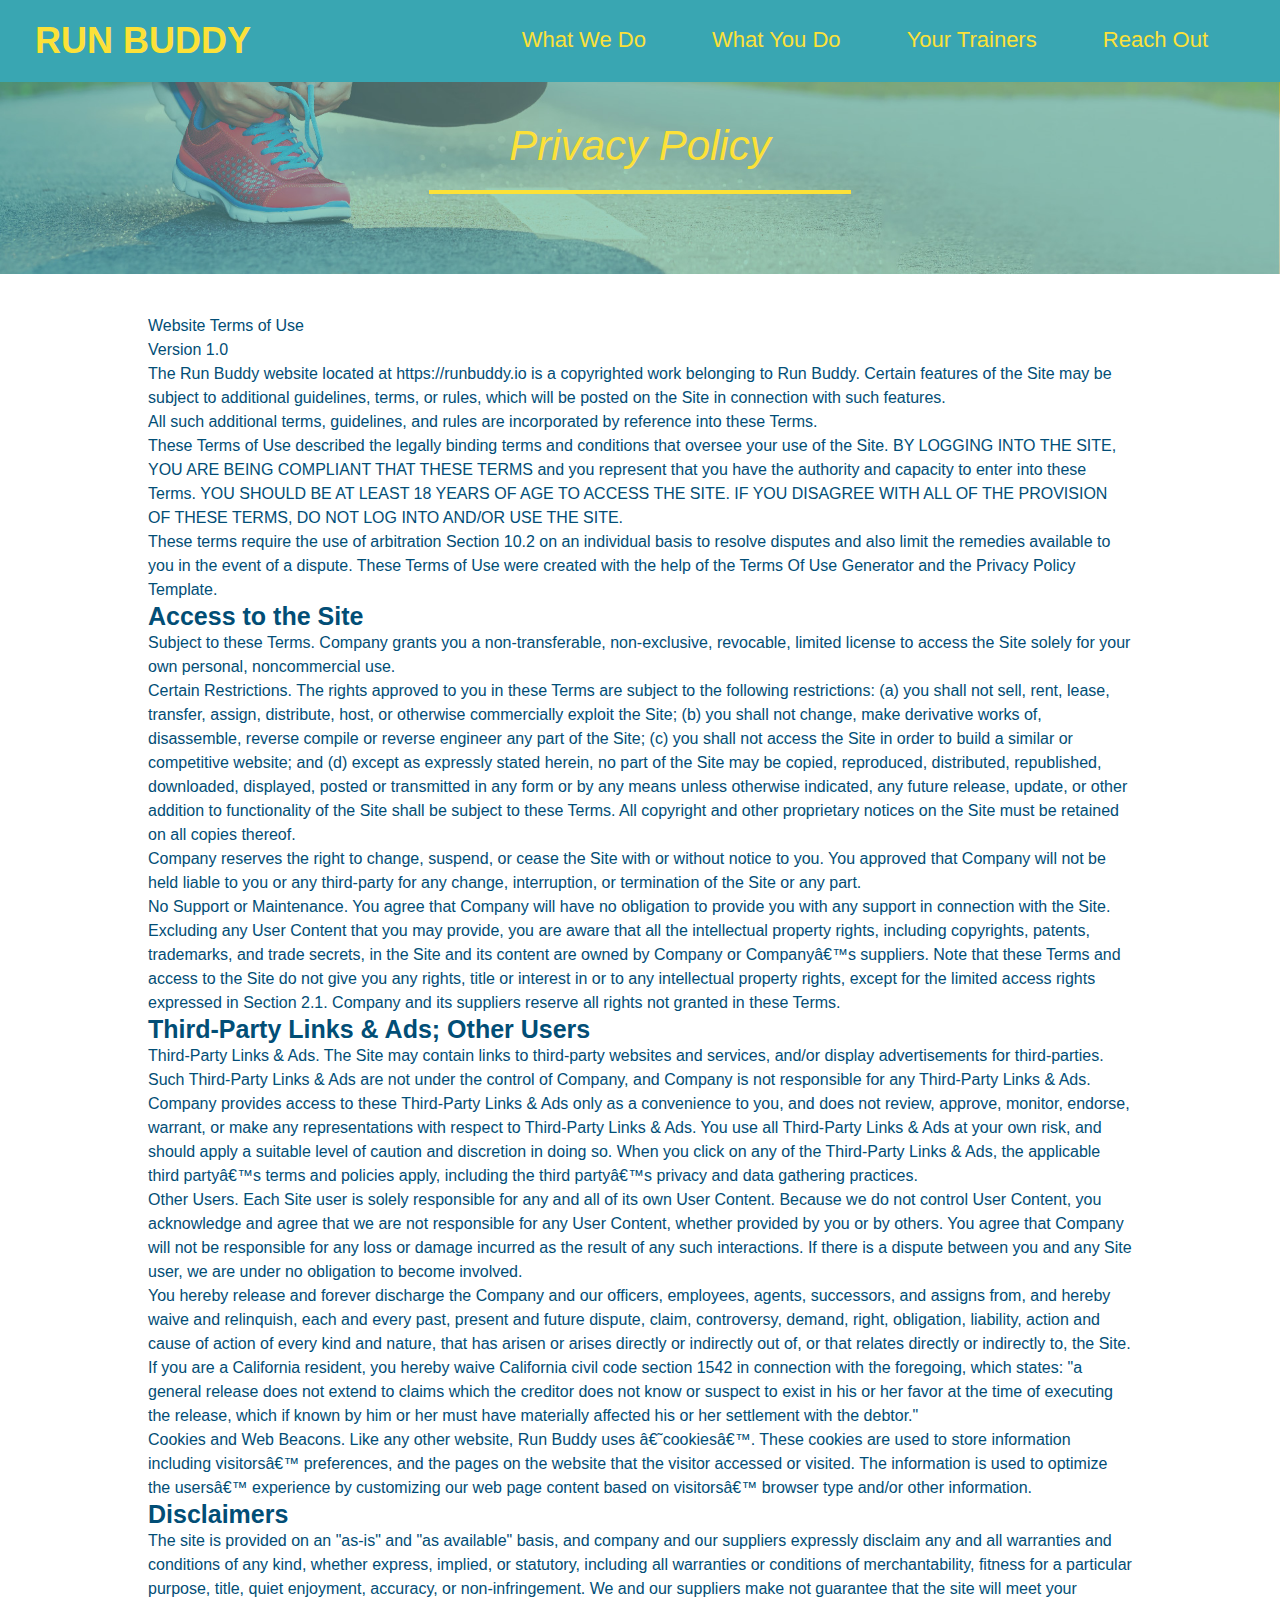
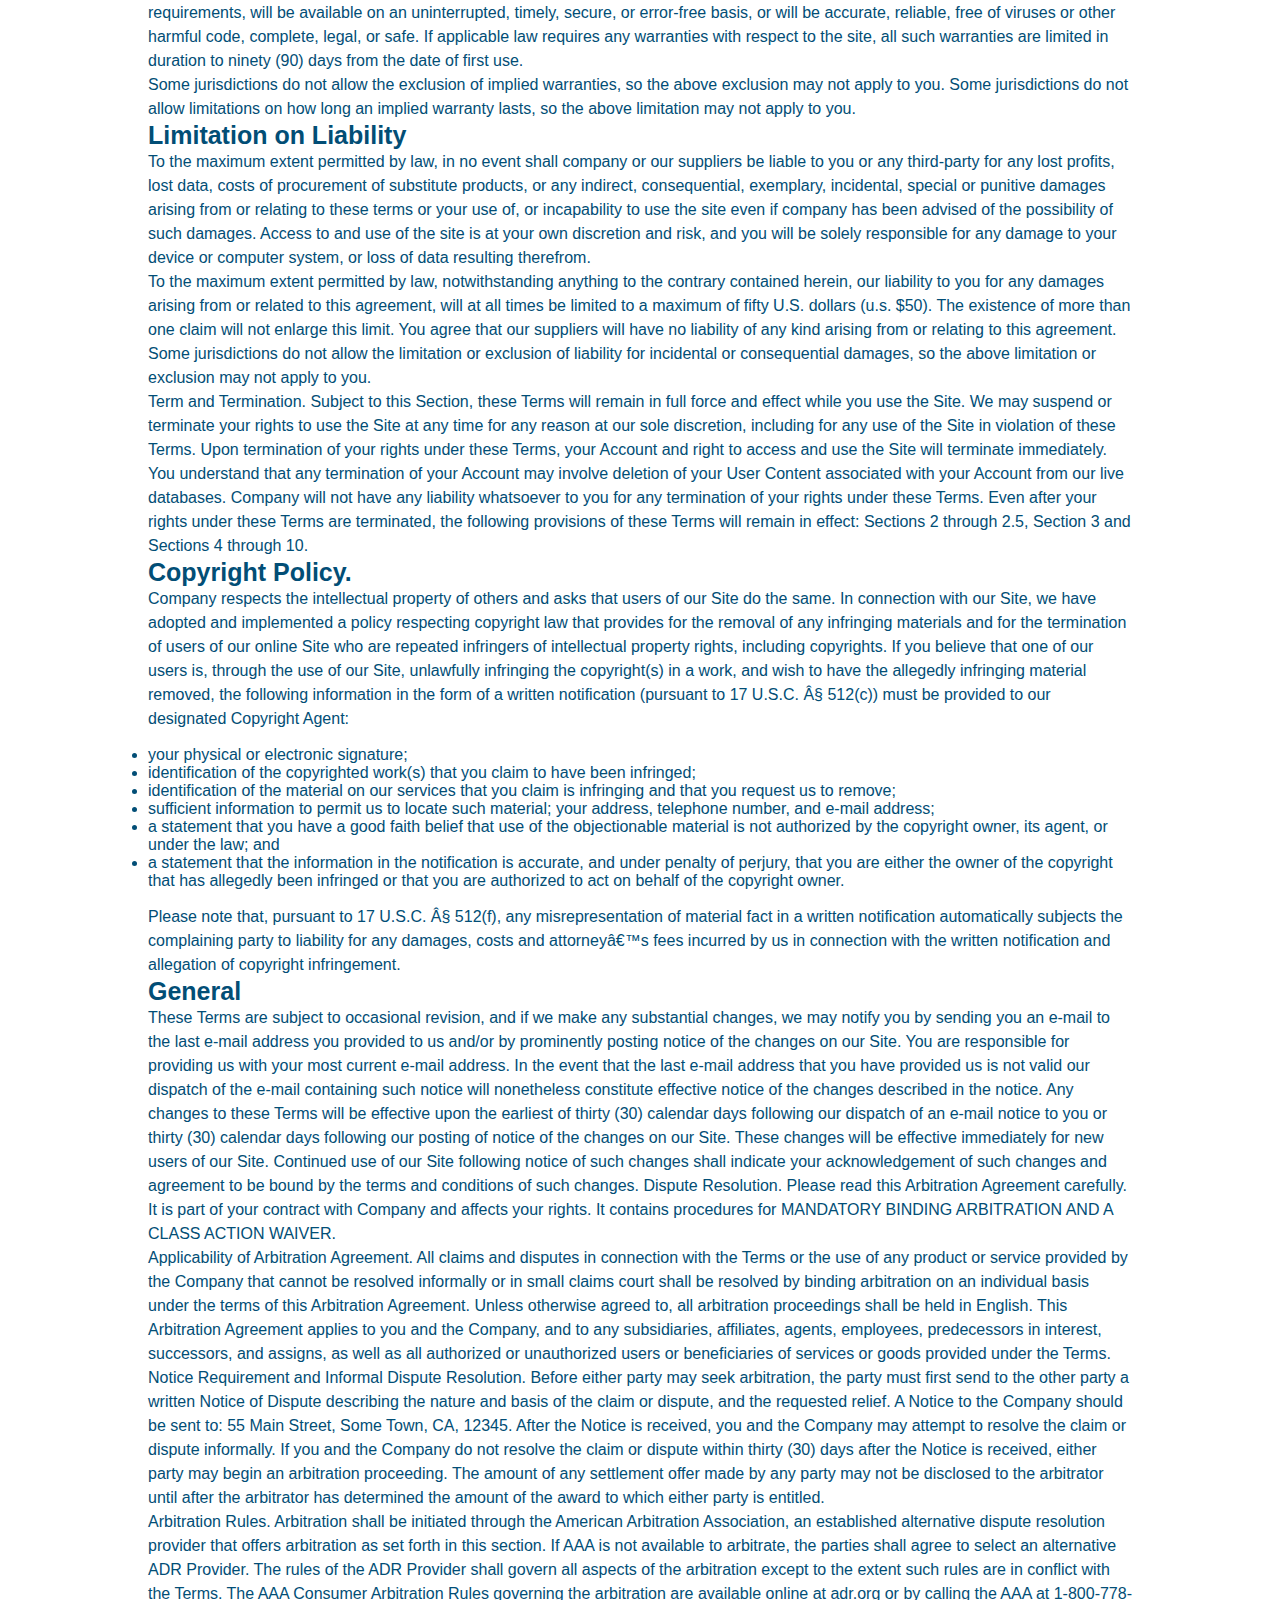
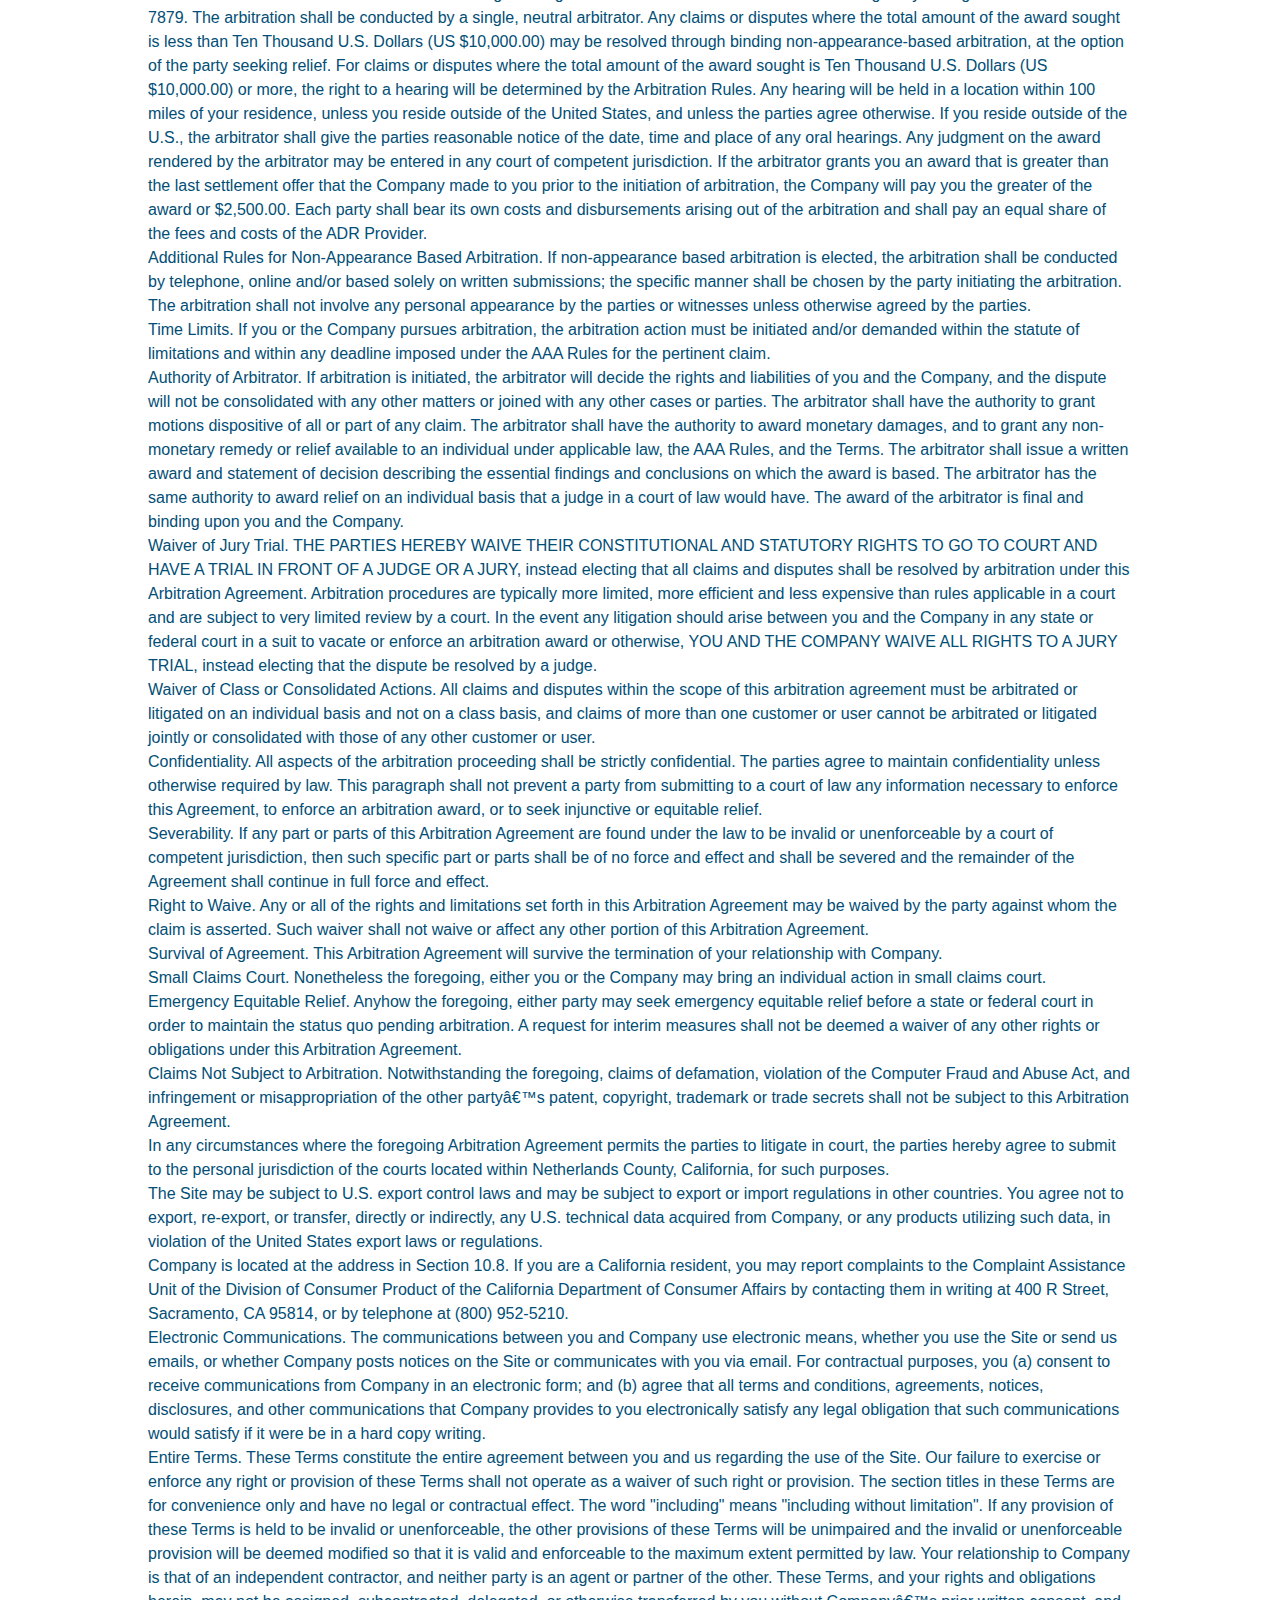
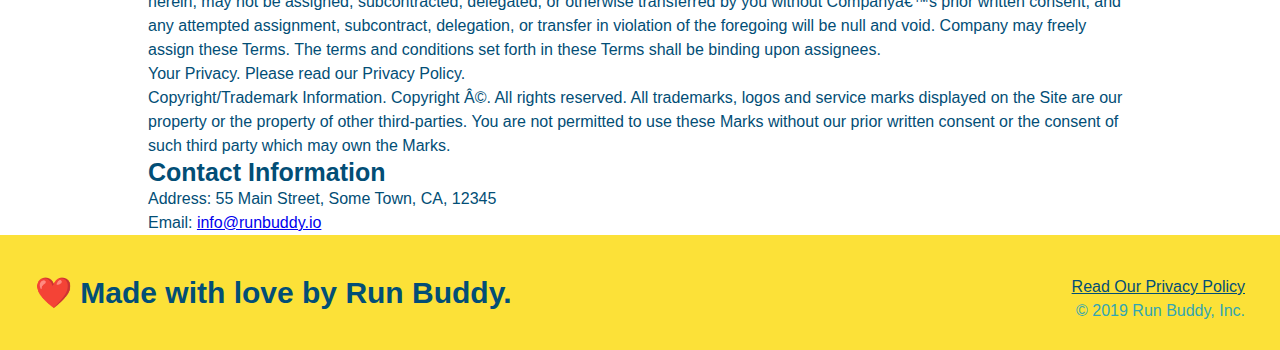
==== privacy-policy.html @ 958fd9a4 "added privacy-policy html and seconday css sheets - ready for review" ====
<!DOCTYPE html>
<html lan="en">
    <head>
        <meta charset="UTF-8" />
        <title>Privacy Policy - Run Buddy</title>
        <link rel="stylesheet" href="./assets/css/style.css" />
        <link rel="stylesheet" href="./assets/css/secondary-styles.css" />
    </head>
    <header>
        <h1>
          <a href="/">RUN BUDDY</a>
        </h1>
        <nav>
          <ul>
              <li>
                  <a href="./index.html#what-we-do">What We Do</a>
              </li>
              <li>
                  <a href="./index.html#what-you-do">What You Do</a>
              </li>
              <li>
                  <a href="./index.html#your-trainers">Your Trainers</a>
              </li>
              <li>
                  <a href="./index.html#reach-out">Reach Out</a>
              </li>
          </ul>
        </nav>
      </header>
        <section class="hero">
            <h2 class="page-title">
                Privacy Policy
            </h2>
        </section>
            <article class="secondary-content">
            <p>
                Website Terms of Use
            </p>
        
            <p>
                Version 1.0
            </p>
        
            <p>
                The Run Buddy website located at https://runbuddy.io is a copyrighted work belonging to Run Buddy. Certain
                features of the Site may be subject to additional guidelines, terms, or rules, which will be posted on the Site
                in connection with such features.
            </p>
        
            <p>
                All such additional terms, guidelines, and rules are incorporated by reference into these Terms.
            </p>
        
            <p>
                These Terms of Use described the legally binding terms and conditions that oversee your use of the Site. BY
                LOGGING INTO THE SITE, YOU ARE BEING COMPLIANT THAT THESE TERMS and you represent that you have the authority
                and capacity to enter into these Terms. YOU SHOULD BE AT LEAST 18 YEARS OF AGE TO ACCESS THE SITE. IF YOU
                DISAGREE WITH ALL OF THE PROVISION OF THESE TERMS, DO NOT LOG INTO AND/OR USE THE SITE.
            </p>
        
            <p>
                These terms require the use of arbitration Section 10.2 on an individual basis to resolve disputes and also
                limit the remedies available to you in the event of a dispute. These Terms of Use were created with the help of
                the Terms Of Use Generator and the Privacy Policy Template.
            </p>
        
            <h3>
                Access to the Site
            </h3>
        
            <p>
                Subject to these Terms. Company grants you a non-transferable, non-exclusive, revocable, limited license to
                access the Site solely for your own personal, noncommercial use.
            </p>
        
            <p>
                Certain Restrictions. The rights approved to you in these Terms are subject to the following restrictions: (a)
                you shall not sell, rent, lease, transfer, assign, distribute, host, or otherwise commercially exploit the Site;
                (b) you shall not change, make derivative works of, disassemble, reverse compile or reverse engineer any part of
                the Site; (c) you shall not access the Site in order to build a similar or competitive website; and (d) except
                as expressly stated herein, no part of the Site may be copied, reproduced, distributed, republished, downloaded,
                displayed, posted or transmitted in any form or by any means unless otherwise indicated, any future release,
                update, or other addition to functionality of the Site shall be subject to these Terms. All copyright and other
                proprietary notices on the Site must be retained on all copies thereof.
            </p>
        
            <p>
                Company reserves the right to change, suspend, or cease the Site with or without notice to you. You approved
                that Company will not be held liable to you or any third-party for any change, interruption, or termination of
                the Site or any part.
            </p>
        
            <p>
                No Support or Maintenance. You agree that Company will have no obligation to provide you with any support in
                connection with the Site.
            </p>
        
            <p>
                Excluding any User Content that you may provide, you are aware that all the intellectual property rights,
                including copyrights, patents, trademarks, and trade secrets, in the Site and its content are owned by Company
                or Companyâ€™s suppliers. Note that these Terms and access to the Site do not give you any rights, title or
                interest in or to any intellectual property rights, except for the limited access rights expressed in Section
                2.1. Company and its suppliers reserve all rights not granted in these Terms.
            </p>
        
            <h3>
                Third-Party Links & Ads; Other Users
            </h3>
        
            <p>
                Third-Party Links & Ads. The Site may contain links to third-party websites and services, and/or display
                advertisements for third-parties. Such Third-Party Links & Ads are not under the control of Company, and Company
                is not responsible for any Third-Party Links & Ads. Company provides access to these Third-Party Links & Ads
                only as a convenience to you, and does not review, approve, monitor, endorse, warrant, or make any
                representations with respect to Third-Party Links & Ads. You use all Third-Party Links & Ads at your own risk,
                and should apply a suitable level of caution and discretion in doing so. When you click on any of the
                Third-Party Links & Ads, the applicable third partyâ€™s terms and policies apply, including the third partyâ€™s
                privacy and data gathering practices.
            </p>
        
            <p>
                Other Users. Each Site user is solely responsible for any and all of its own User Content. Because we do not
                control User Content, you acknowledge and agree that we are not responsible for any User Content, whether
                provided by you or by others. You agree that Company will not be responsible for any loss or damage incurred as
                the result of any such interactions. If there is a dispute between you and any Site user, we are under no
                obligation to become involved.
            </p>
        
            <p>
                You hereby release and forever discharge the Company and our officers, employees, agents, successors, and
                assigns from, and hereby waive and relinquish, each and every past, present and future dispute, claim,
                controversy, demand, right, obligation, liability, action and cause of action of every kind and nature, that has
                arisen or arises directly or indirectly out of, or that relates directly or indirectly to, the Site. If you are
                a California resident, you hereby waive California civil code section 1542 in connection with the foregoing,
                which states: "a general release does not extend to claims which the creditor does not know or suspect to exist
                in his or her favor at the time of executing the release, which if known by him or her must have materially
                affected his or her settlement with the debtor."
            </p>
        
            <p>
                Cookies and Web Beacons. Like any other website, Run Buddy uses â€˜cookiesâ€™. These cookies are used to store
                information including visitorsâ€™ preferences, and the pages on the website that the visitor accessed or visited.
                The information is used to optimize the usersâ€™ experience by customizing our web page content based on visitorsâ€™
                browser type and/or other information.
            </p>
        
            <h3>
                Disclaimers
            </h3>
        
            <p>
                The site is provided on an "as-is" and "as available" basis, and company and our suppliers expressly disclaim
                any and all warranties and conditions of any kind, whether express, implied, or statutory, including all
                warranties or conditions of merchantability, fitness for a particular purpose, title, quiet enjoyment, accuracy,
                or non-infringement. We and our suppliers make not guarantee that the site will meet your requirements, will be
                available on an uninterrupted, timely, secure, or error-free basis, or will be accurate, reliable, free of
                viruses or other harmful code, complete, legal, or safe. If applicable law requires any warranties with respect
                to the site, all such warranties are limited in duration to ninety (90) days from the date of first use.
            </p>
        
            <p>
                Some jurisdictions do not allow the exclusion of implied warranties, so the above exclusion may not apply to
                you. Some jurisdictions do not allow limitations on how long an implied warranty lasts, so the above limitation
                may not apply to you.
            </p>
        
            <h3>
                Limitation on Liability
            </h3>
        
            <p>
                To the maximum extent permitted by law, in no event shall company or our suppliers be liable to you or any
                third-party for any lost profits, lost data, costs of procurement of substitute products, or any indirect,
                consequential, exemplary, incidental, special or punitive damages arising from or relating to these terms or
                your use of, or incapability to use the site even if company has been advised of the possibility of such
                damages. Access to and use of the site is at your own discretion and risk, and you will be solely responsible
                for any damage to your device or computer system, or loss of data resulting therefrom.
            </p>
        
            <p>
                To the maximum extent permitted by law, notwithstanding anything to the contrary contained herein, our liability
                to you for any damages arising from or related to this agreement, will at all times be limited to a maximum of
                fifty U.S. dollars (u.s. $50). The existence of more than one claim will not enlarge this limit. You agree that
                our suppliers will have no liability of any kind arising from or relating to this agreement.
            </p>
        
            <p>
                Some jurisdictions do not allow the limitation or exclusion of liability for incidental or consequential
                damages, so the above limitation or exclusion may not apply to you.
            </p>
        
            <p>
                Term and Termination. Subject to this Section, these Terms will remain in full force and effect while you use
                the Site. We may suspend or terminate your rights to use the Site at any time for any reason at our sole
                discretion, including for any use of the Site in violation of these Terms. Upon termination of your rights under
                these Terms, your Account and right to access and use the Site will terminate immediately. You understand that
                any termination of your Account may involve deletion of your User Content associated with your Account from our
                live databases. Company will not have any liability whatsoever to you for any termination of your rights under
                these Terms. Even after your rights under these Terms are terminated, the following provisions of these Terms
                will remain in effect: Sections 2 through 2.5, Section 3 and Sections 4 through 10.
            </p>
        
            <h3>
                Copyright Policy.
            </h3>
        
            <p>
                Company respects the intellectual property of others and asks that users of our Site do the same. In connection
                with our Site, we have adopted and implemented a policy respecting copyright law that provides for the removal
                of any infringing materials and for the termination of users of our online Site who are repeated infringers of
                intellectual property rights, including copyrights. If you believe that one of our users is, through the use of
                our Site, unlawfully infringing the copyright(s) in a work, and wish to have the allegedly infringing material
                removed, the following information in the form of a written notification (pursuant to 17 U.S.C. Â§ 512(c)) must
                be provided to our designated Copyright Agent:
            </p>
        
            <ul>
                <li>
                your physical or electronic signature;
                </li>
                <li>
                identification of the copyrighted work(s) that you claim to have been infringed;
                </li>
                <li>
                identification of the material on our services that you claim is infringing and that you request us to remove;
                </li>
                <li>
                sufficient information to permit us to locate such material; your address, telephone number, and e-mail
                address;
                </li>
                <li>
                a statement that you have a good faith belief that use of the objectionable material is not authorized by the
                copyright owner, its agent, or under the law; and
                </li>
                <li>
                a statement that the information in the notification is accurate, and under penalty of perjury, that you are
                either the owner of the copyright that has allegedly been infringed or that you are authorized to act on
                behalf of the copyright owner.
                </li>
            </ul>
        
            <p>
                Please note that, pursuant to 17 U.S.C. Â§ 512(f), any misrepresentation of material fact in a written
                notification automatically subjects the complaining party to liability for any damages, costs and attorneyâ€™s
                fees incurred by us in connection with the written notification and allegation of copyright infringement.
            </p>
        
            <h3>
                General
            </h3>
        
            <p>
                These Terms are subject to occasional revision, and if we make any substantial changes, we may notify you by
                sending you an e-mail to the last e-mail address you provided to us and/or by prominently posting notice of the
                changes on our Site. You are responsible for providing us with your most current e-mail address. In the event
                that the last e-mail address that you have provided us is not valid our dispatch of the e-mail containing such
                notice will nonetheless constitute effective notice of the changes described in the notice. Any changes to these
                Terms will be effective upon the earliest of thirty (30) calendar days following our dispatch of an e-mail
                notice to you or thirty (30) calendar days following our posting of notice of the changes on our Site. These
                changes will be effective immediately for new users of our Site. Continued use of our Site following notice of
                such changes shall indicate your acknowledgement of such changes and agreement to be bound by the terms and
                conditions of such changes. Dispute Resolution. Please read this Arbitration Agreement carefully. It is part of
                your contract with Company and affects your rights. It contains procedures for MANDATORY BINDING ARBITRATION AND
                A CLASS ACTION WAIVER.
            </p>
        
            <p>
                Applicability of Arbitration Agreement. All claims and disputes in connection with the Terms or the use of any
                product or service provided by the Company that cannot be resolved informally or in small claims court shall be
                resolved by binding arbitration on an individual basis under the terms of this Arbitration Agreement. Unless
                otherwise agreed to, all arbitration proceedings shall be held in English. This Arbitration Agreement applies to
                you and the Company, and to any subsidiaries, affiliates, agents, employees, predecessors in interest,
                successors, and assigns, as well as all authorized or unauthorized users or beneficiaries of services or goods
                provided under the Terms.
            </p>
        
            <p>
                Notice Requirement and Informal Dispute Resolution. Before either party may seek arbitration, the party must
                first send to the other party a written Notice of Dispute describing the nature and basis of the claim or
                dispute, and the requested relief. A Notice to the Company should be sent to: 55 Main Street, Some Town, CA,
                12345. After the Notice is received, you and the Company may attempt to resolve the claim or dispute informally.
                If you and the Company do not resolve the claim or dispute within thirty (30) days after the Notice is received,
                either party may begin an arbitration proceeding. The amount of any settlement offer made by any party may not
                be disclosed to the arbitrator until after the arbitrator has determined the amount of the award to which either
                party is entitled.
            </p>
        
            <p>
                Arbitration Rules. Arbitration shall be initiated through the American Arbitration Association, an established
                alternative dispute resolution provider that offers arbitration as set forth in this section. If AAA is not
                available to arbitrate, the parties shall agree to select an alternative ADR Provider. The rules of the ADR
                Provider shall govern all aspects of the arbitration except to the extent such rules are in conflict with the
                Terms. The AAA Consumer Arbitration Rules governing the arbitration are available online at adr.org or by
                calling the AAA at 1-800-778-7879. The arbitration shall be conducted by a single, neutral arbitrator. Any
                claims or disputes where the total amount of the award sought is less than Ten Thousand U.S. Dollars (US
                $10,000.00) may be resolved through binding non-appearance-based arbitration, at the option of the party seeking
                relief. For claims or disputes where the total amount of the award sought is Ten Thousand U.S. Dollars (US
                $10,000.00) or more, the right to a hearing will be determined by the Arbitration Rules. Any hearing will be
                held in a location within 100 miles of your residence, unless you reside outside of the United States, and
                unless the parties agree otherwise. If you reside outside of the U.S., the arbitrator shall give the parties
                reasonable notice of the date, time and place of any oral hearings. Any judgment on the award rendered by the
                arbitrator may be entered in any court of competent jurisdiction. If the arbitrator grants you an award that is
                greater than the last settlement offer that the Company made to you prior to the initiation of arbitration, the
                Company will pay you the greater of the award or $2,500.00. Each party shall bear its own costs and
                disbursements arising out of the arbitration and shall pay an equal share of the fees and costs of the ADR
                Provider.
            </p>
        
            <p>
                Additional Rules for Non-Appearance Based Arbitration. If non-appearance based arbitration is elected, the
                arbitration shall be conducted by telephone, online and/or based solely on written submissions; the specific
                manner shall be chosen by the party initiating the arbitration. The arbitration shall not involve any personal
                appearance by the parties or witnesses unless otherwise agreed by the parties.
            </p>
        
            <p>
                Time Limits. If you or the Company pursues arbitration, the arbitration action must be initiated and/or demanded
                within the statute of limitations and within any deadline imposed under the AAA Rules for the pertinent claim.
            </p>
        
            <p>
                Authority of Arbitrator. If arbitration is initiated, the arbitrator will decide the rights and liabilities of
                you and the Company, and the dispute will not be consolidated with any other matters or joined with any other
                cases or parties. The arbitrator shall have the authority to grant motions dispositive of all or part of any
                claim. The arbitrator shall have the authority to award monetary damages, and to grant any non-monetary remedy
                or relief available to an individual under applicable law, the AAA Rules, and the Terms. The arbitrator shall
                issue a written award and statement of decision describing the essential findings and conclusions on which the
                award is based. The arbitrator has the same authority to award relief on an individual basis that a judge in a
                court of law would have. The award of the arbitrator is final and binding upon you and the Company.
            </p>
        
            <p>
                Waiver of Jury Trial. THE PARTIES HEREBY WAIVE THEIR CONSTITUTIONAL AND STATUTORY RIGHTS TO GO TO COURT AND HAVE
                A TRIAL IN FRONT OF A JUDGE OR A JURY, instead electing that all claims and disputes shall be resolved by
                arbitration under this Arbitration Agreement. Arbitration procedures are typically more limited, more efficient
                and less expensive than rules applicable in a court and are subject to very limited review by a court. In the
                event any litigation should arise between you and the Company in any state or federal court in a suit to vacate
                or enforce an arbitration award or otherwise, YOU AND THE COMPANY WAIVE ALL RIGHTS TO A JURY TRIAL, instead
                electing that the dispute be resolved by a judge.
            </p>
        
            <p>
                Waiver of Class or Consolidated Actions. All claims and disputes within the scope of this arbitration agreement
                must be arbitrated or litigated on an individual basis and not on a class basis, and claims of more than one
                customer or user cannot be arbitrated or litigated jointly or consolidated with those of any other customer or
                user.
            </p>
        
            <p>
                Confidentiality. All aspects of the arbitration proceeding shall be strictly confidential. The parties agree to
                maintain confidentiality unless otherwise required by law. This paragraph shall not prevent a party from
                submitting to a court of law any information necessary to enforce this Agreement, to enforce an arbitration
                award, or to seek injunctive or equitable relief.
            </p>
        
            <p>
                Severability. If any part or parts of this Arbitration Agreement are found under the law to be invalid or
                unenforceable by a court of competent jurisdiction, then such specific part or parts shall be of no force and
                effect and shall be severed and the remainder of the Agreement shall continue in full force and effect.
            </p>
        
            <p>
                Right to Waive. Any or all of the rights and limitations set forth in this Arbitration Agreement may be waived
                by the party against whom the claim is asserted. Such waiver shall not waive or affect any other portion of this
                Arbitration Agreement.
            </p>
        
            <p>
                Survival of Agreement. This Arbitration Agreement will survive the termination of your relationship with
                Company.
            </p>
        
            <p>
                Small Claims Court. Nonetheless the foregoing, either you or the Company may bring an individual action in small
                claims court.
            </p>
        
            <p>
                Emergency Equitable Relief. Anyhow the foregoing, either party may seek emergency equitable relief before a
                state or federal court in order to maintain the status quo pending arbitration. A request for interim measures
                shall not be deemed a waiver of any other rights or obligations under this Arbitration Agreement.
            </p>
        
            <p>
                Claims Not Subject to Arbitration. Notwithstanding the foregoing, claims of defamation, violation of the
                Computer Fraud and Abuse Act, and infringement or misappropriation of the other partyâ€™s patent, copyright,
                trademark or trade secrets shall not be subject to this Arbitration Agreement.
            </p>
        
            <p>
                In any circumstances where the foregoing Arbitration Agreement permits the parties to litigate in court, the
                parties hereby agree to submit to the personal jurisdiction of the courts located within Netherlands County,
                California, for such purposes.
            </p>
        
            <p>
                The Site may be subject to U.S. export control laws and may be subject to export or import regulations in other
                countries. You agree not to export, re-export, or transfer, directly or indirectly, any U.S. technical data
                acquired from Company, or any products utilizing such data, in violation of the United States export laws or
                regulations.
            </p>
        
            <p>
                Company is located at the address in Section 10.8. If you are a California resident, you may report complaints
                to the Complaint Assistance Unit of the Division of Consumer Product of the California Department of Consumer
                Affairs by contacting them in writing at 400 R Street, Sacramento, CA 95814, or by telephone at (800) 952-5210.
            </p>
        
            <p>
                Electronic Communications. The communications between you and Company use electronic means, whether you use the
                Site or send us emails, or whether Company posts notices on the Site or communicates with you via email. For
                contractual purposes, you (a) consent to receive communications from Company in an electronic form; and (b)
                agree that all terms and conditions, agreements, notices, disclosures, and other communications that Company
                provides to you electronically satisfy any legal obligation that such communications would satisfy if it were be
                in a hard copy writing.
            </p>
        
            <p>
                Entire Terms. These Terms constitute the entire agreement between you and us regarding the use of the Site. Our
                failure to exercise or enforce any right or provision of these Terms shall not operate as a waiver of such right
                or provision. The section titles in these Terms are for convenience only and have no legal or contractual
                effect. The word "including" means "including without limitation". If any provision of these Terms is held to be
                invalid or unenforceable, the other provisions of these Terms will be unimpaired and the invalid or
                unenforceable provision will be deemed modified so that it is valid and enforceable to the maximum extent
                permitted by law. Your relationship to Company is that of an independent contractor, and neither party is an
                agent or partner of the other. These Terms, and your rights and obligations herein, may not be assigned,
                subcontracted, delegated, or otherwise transferred by you without Companyâ€™s prior written consent, and any
                attempted assignment, subcontract, delegation, or transfer in violation of the foregoing will be null and void.
                Company may freely assign these Terms. The terms and conditions set forth in these Terms shall be binding upon
                assignees.
            </p>
        
            <p>
                Your Privacy. Please read our Privacy Policy.
            </p>
        
            <p>
                Copyright/Trademark Information. Copyright Â©. All rights reserved. All trademarks, logos and service marks
                displayed on the Site are our property or the property of other third-parties. You are not permitted to use
                these Marks without our prior written consent or the consent of such third party which may own the Marks.
            </p>
        
            <h3>
                Contact Information
            </h3>
        
            <p>
                Address: 55 Main Street, Some Town, CA, 12345
            </p>
        
            <p>
                Email: <a href="mailto:info@runbuddy.io">info@runbuddy.io</a>
            </p>
        
        </article>
      <body>
    </body>
      <footer>
        <h2>❤️ Made with love by Run Buddy.</h2>
        <div>
            <a href="./privacy-policy.html">Read Our Privacy Policy</a><br />
            &copy; 2019 Run Buddy, Inc.
        </div>
    </footer>
</html>
---- assets/css/style.css ----
* {
    margin: 0;
    padding: 0;
    box-sizing: border-box;
}
body {
    color: #32a6b2;
    font-family: Helvetica, Arial, sans-serif;
}
header {
    padding: 20px 35px;
    background-color: #39a6b2;

}
header h1 {
    font-weight: bold;
    font-size: 36px;
    color: #fce138;
    margin:0;
}
header a {
    text-decoration: none;
    color: #fce138;
}
header nav {
    float: right;
    margin: 7px;
}
header nav ul li {
    display: inline;
}
header nav ul li {
    margin: 0 30px;
    font-weight: lighter;
    font-size: 22px;
}
header h1 {
    font-weight: bold;
    font-size: 36px;
    color: #fce138;
    margin: 0;
    display: inline
}
footer {
    background: #fce138;
    width: 100%;
    padding: 40px 35px;
}
footer h2 {
    display:inline;
    color: #024e76;
    font-size: 30px;
    margin: 0;
}
footer div {
    float: right;
    line-height: 1.5;
    text-align: right;
}
footer a {
    color: #024e76;
}
.hero {
    background-image: url("../images/hero-bg.jpg");
    height: 600px;
    background-size: cover;
    background-position: center;
    position: relative;
    
}
.hero-form {
    background-color: #fce138;
    padding: 20px;
    width: 500px;
    color: #024e76;
    border: solid 3px #024e76;
    position: absolute;
    bottom: 120px;
    right: 140px;
}
.hero-form h3 {
    font-size: 24px;
    margin: 0;
}
.hero form p {
    margin: 5px 0 15px 0;
}
.form-input {
    border: 1px solid #024e76;
    display: block;
    padding: 7px 15px;
    font-size: 16px;
    color: #024e76;
    width: 100%;
    margin-bottom: 15px;
}
.hero-form button {
    color: #fce138;
    background-color:#024e76;
    border: none;
    padding: 10px 20px;
    font-size: 16px;
    margin: 20px 0 20PX 0;
}
.intro {
    text-align: center;
    margin-top: 50px;
    margin-bottom: 50px;
}

.intro p {
    line-height: 1.7;
    color: #39a6b2;
    width: 80%;
    font-size: 20px;
    margin: 0 auto;

    }
.steps {
    text-align: center;
    background: #fce138;
}
.section-title {
    font-size: 55px;
    color: #024e76;
    margin-bottom: 35px;
    padding: 0 100px 0 100px;
    display: inline-block;
    border-bottom: 3px solid;
}
.primary-border {
    border-color: #fce138;
    padding: 20px;
  
}
.secondary-border {
    border-color: #39a6b2;
    padding: 20px;
   
}
.steps div {
    margin-bottom: 80px;
}
.steps img {
    width: 15%;
    margin: 10px 0;
}
.steps h3 {
    color: #024e76;
    font-size: 46px;
    margin-top: 10px;
}
.steps p {
    color: #39a6b2;
    font-size: 23px;
}
.steps span {
    font-size: 38px;
}
.trainers {
    text-align: center;
}
.trainer {
    width: 900px;
    margin: 0 auto 30px auto;
    background: #024e76;
    color: #fce138;
    overflow: auto;
}
.trainer img {
    width: 35%;
    float: left;
}
.trainer-bio {
    padding: 35px;
    float: left;
    width: 65%;
}
.text-left{
    text-align: left;
}
.text-right {
    text-align: right;
}
.trainer-bio h3 {
    font-size: 32px;
    margin-bottom: 8px;
}
.trainer-bio h4 {
    font-weight: lighter;
    font-size: 26px;
    margin-bottom: 25px;
}
.trainer-bio p {
    font-size: 17px;
    line-height: 1.3;
}
.section-title {
    color: #fce138;
    font-size: 55px;
    margin:35px 0 35px 0;
    padding: 0 100px 20px 100px;
    display: inline-block;
    margin-bottom: 35px;
}
.contact {
    background-color: #024e76;
    text-align: center;
}
.contact-info iframe {
    width: 400px;
    height: 400px;
    padding-bottom: 35px;
}
.contact-info div {
    width: 410px;
    display: inline-block;
    vertical-align: top;
    text-align: left;
    margin: 30px 0 0 60px;
    color: white;
}
.contact-info h3 {
    color: #fce138;
    font-size: 32px;
}
.contact-info p, .contact-info address {
    margin: 20px 0;
    line-height: 1.5;
    font-size: 20px;
    font-style: normal;
}
.contact-info a {
    color:#fce138;
}
---- assets/css/secondary-styles.css ----
.hero {
    background-position: bottom;
    height: auto;
    text-align: center;
    margin-bottom: 40px;
}
.hero-secondary {
    background-color: black;
    color: red;
}
.page-title {
    color: #fce138;
    display: inline-block;
    border-bottom: 4px solid #fce138;
    padding: 40px 80px 20px 80px;
    margin-bottom: 80px;
    font-weight: normal;
    font-size: 42px;
    font-style: italic;
}
.secondary-content {
    width: 80%;
    margin: 0 auto 0 auto;
    color: #024e76;
}
.secondary-content h3 {
    font-size: 25px;
    margin: 0 20px 0 20px;   
}
.secondary-content p {
    font-size: 16px;
    line-height: 1.5;
    margin: 0 20px 0 20px;
}
.secondary-content ul {
    margin: 15px 20px 15px 20px;
}
.secondary content li {
    color: #39a6b2;
    margin: 10px;
}
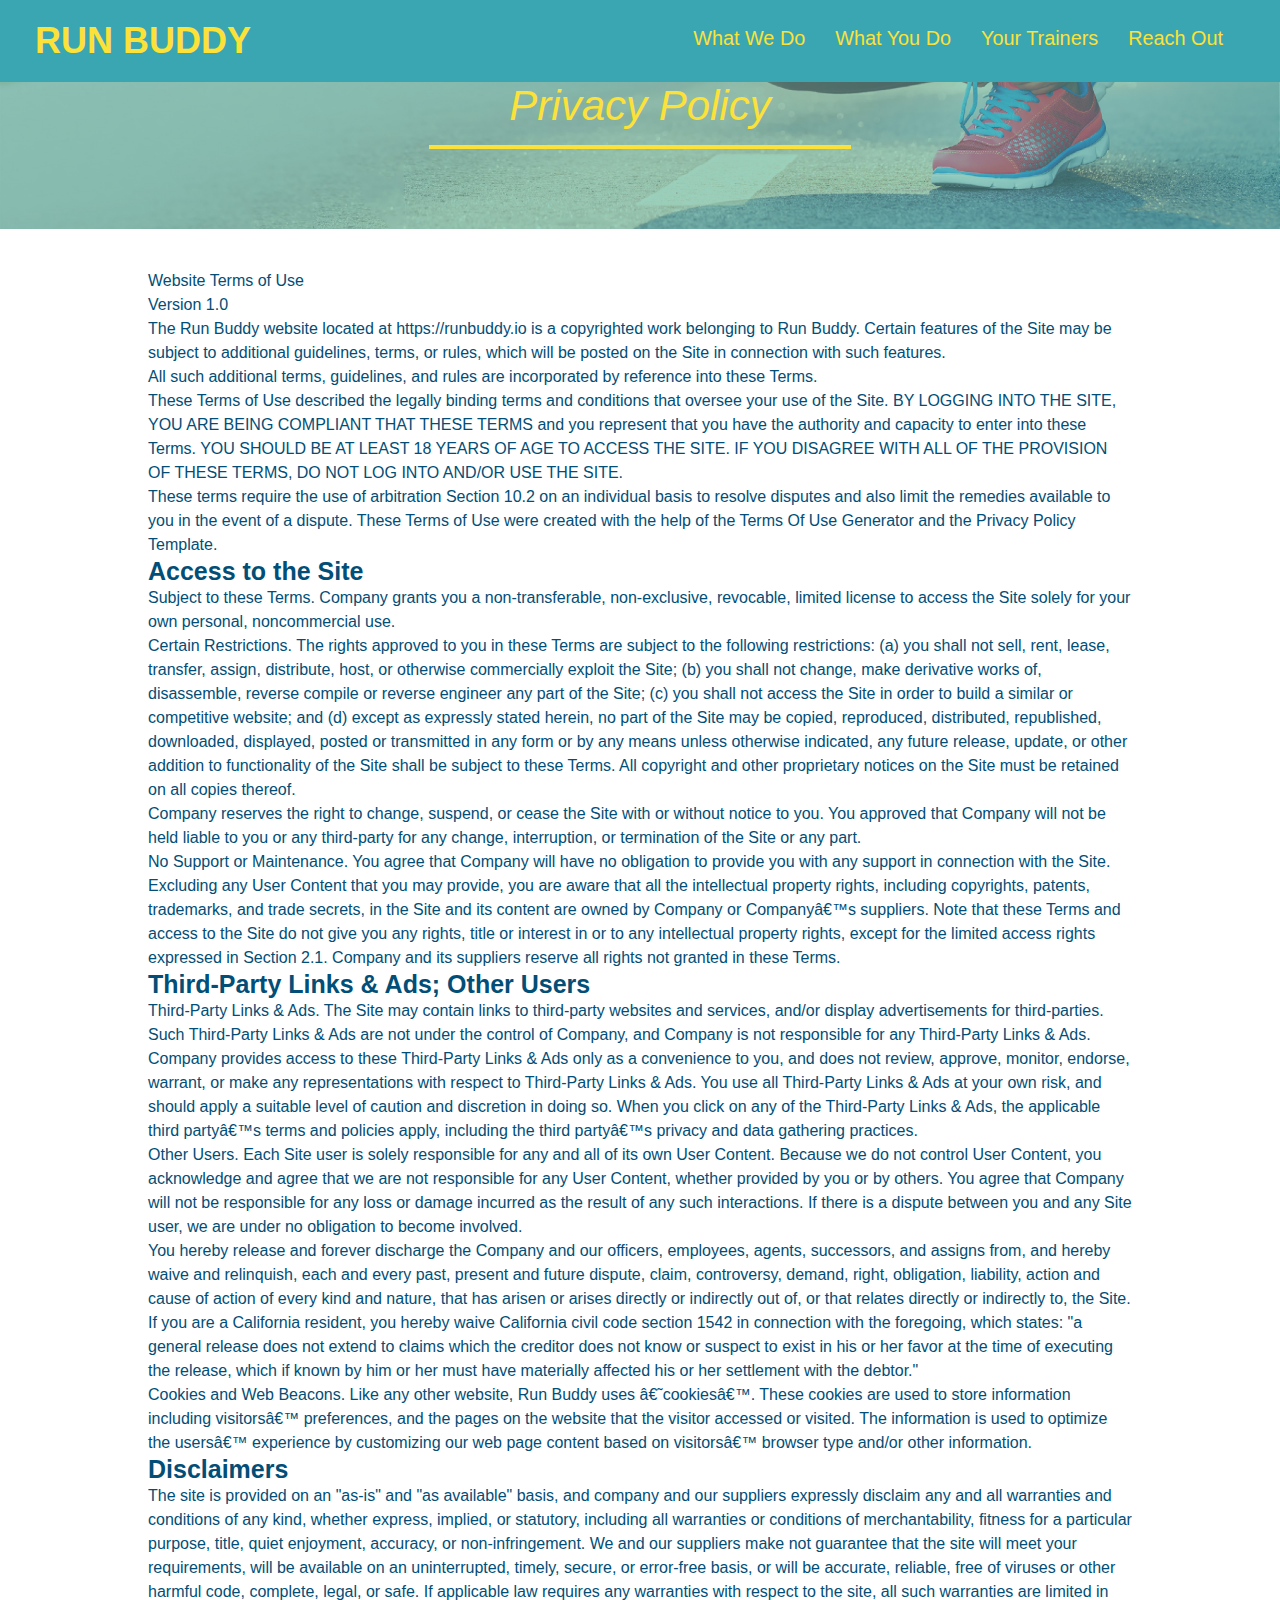
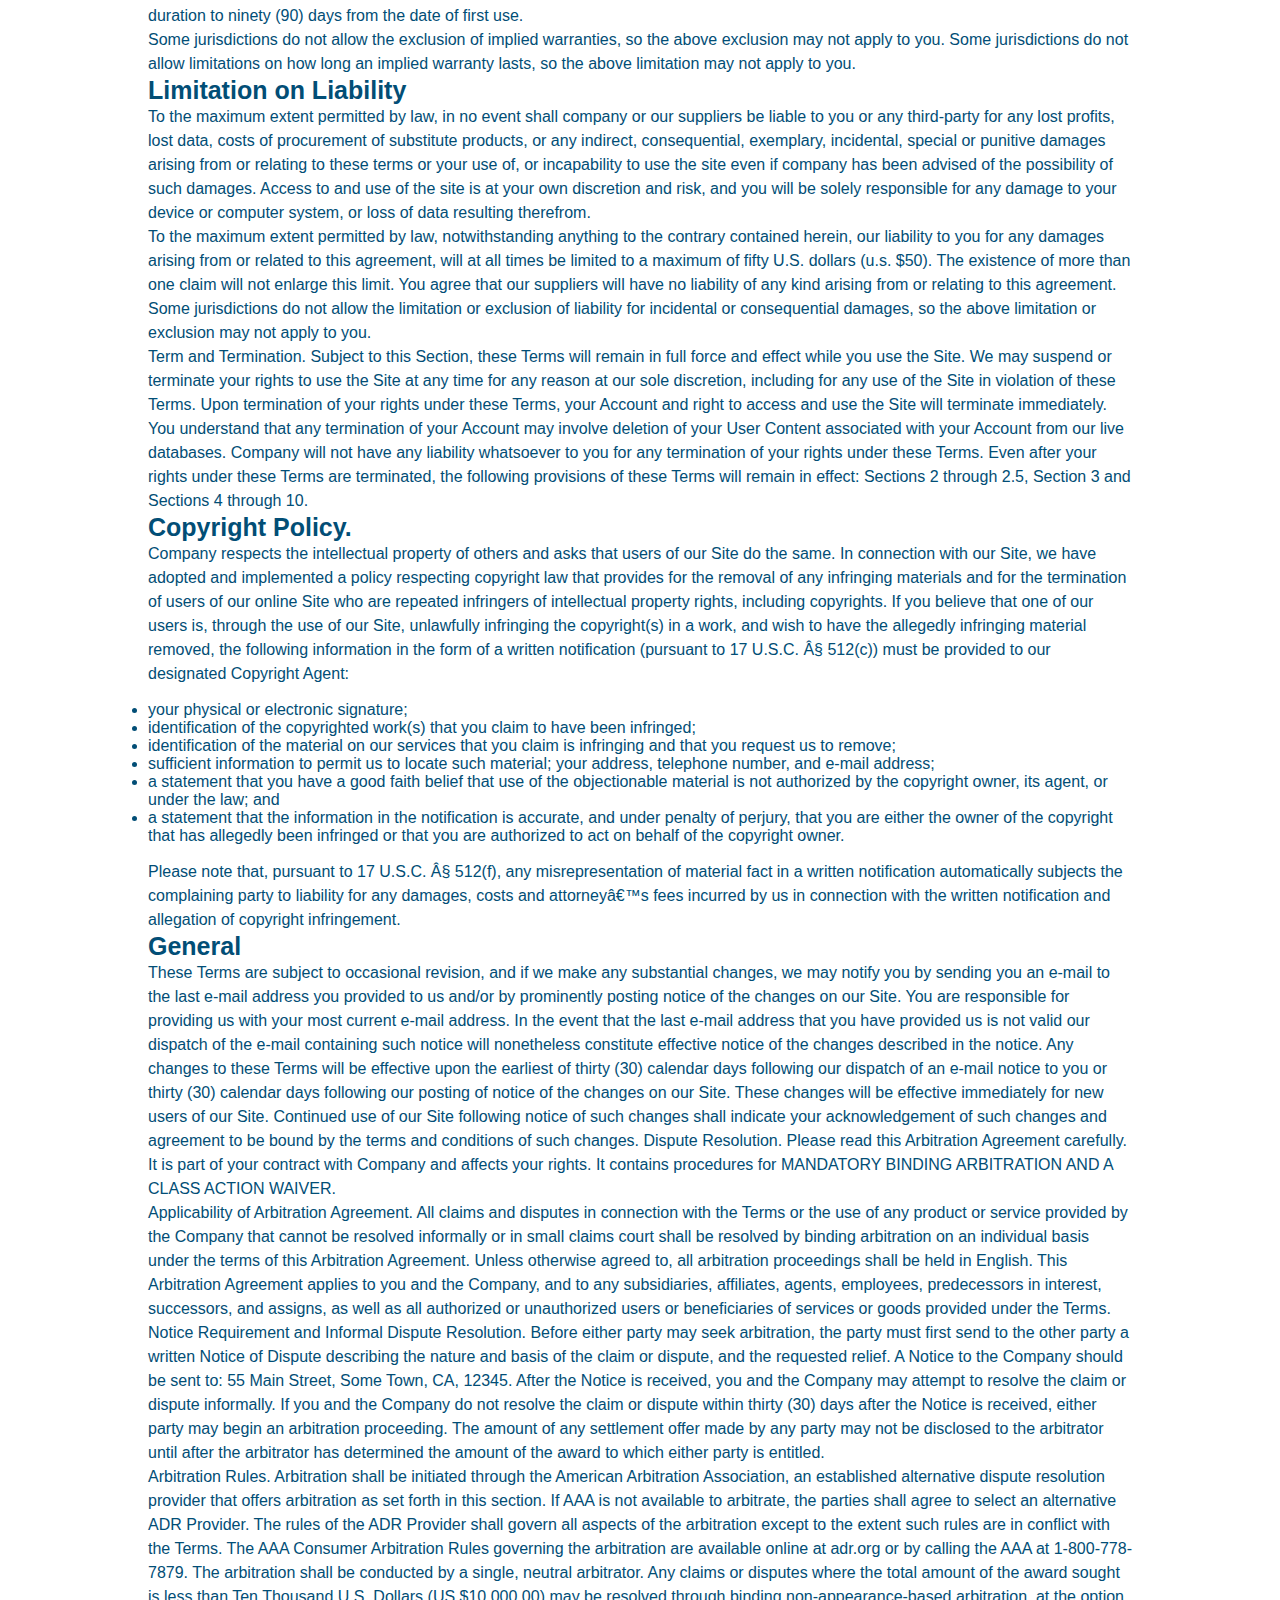
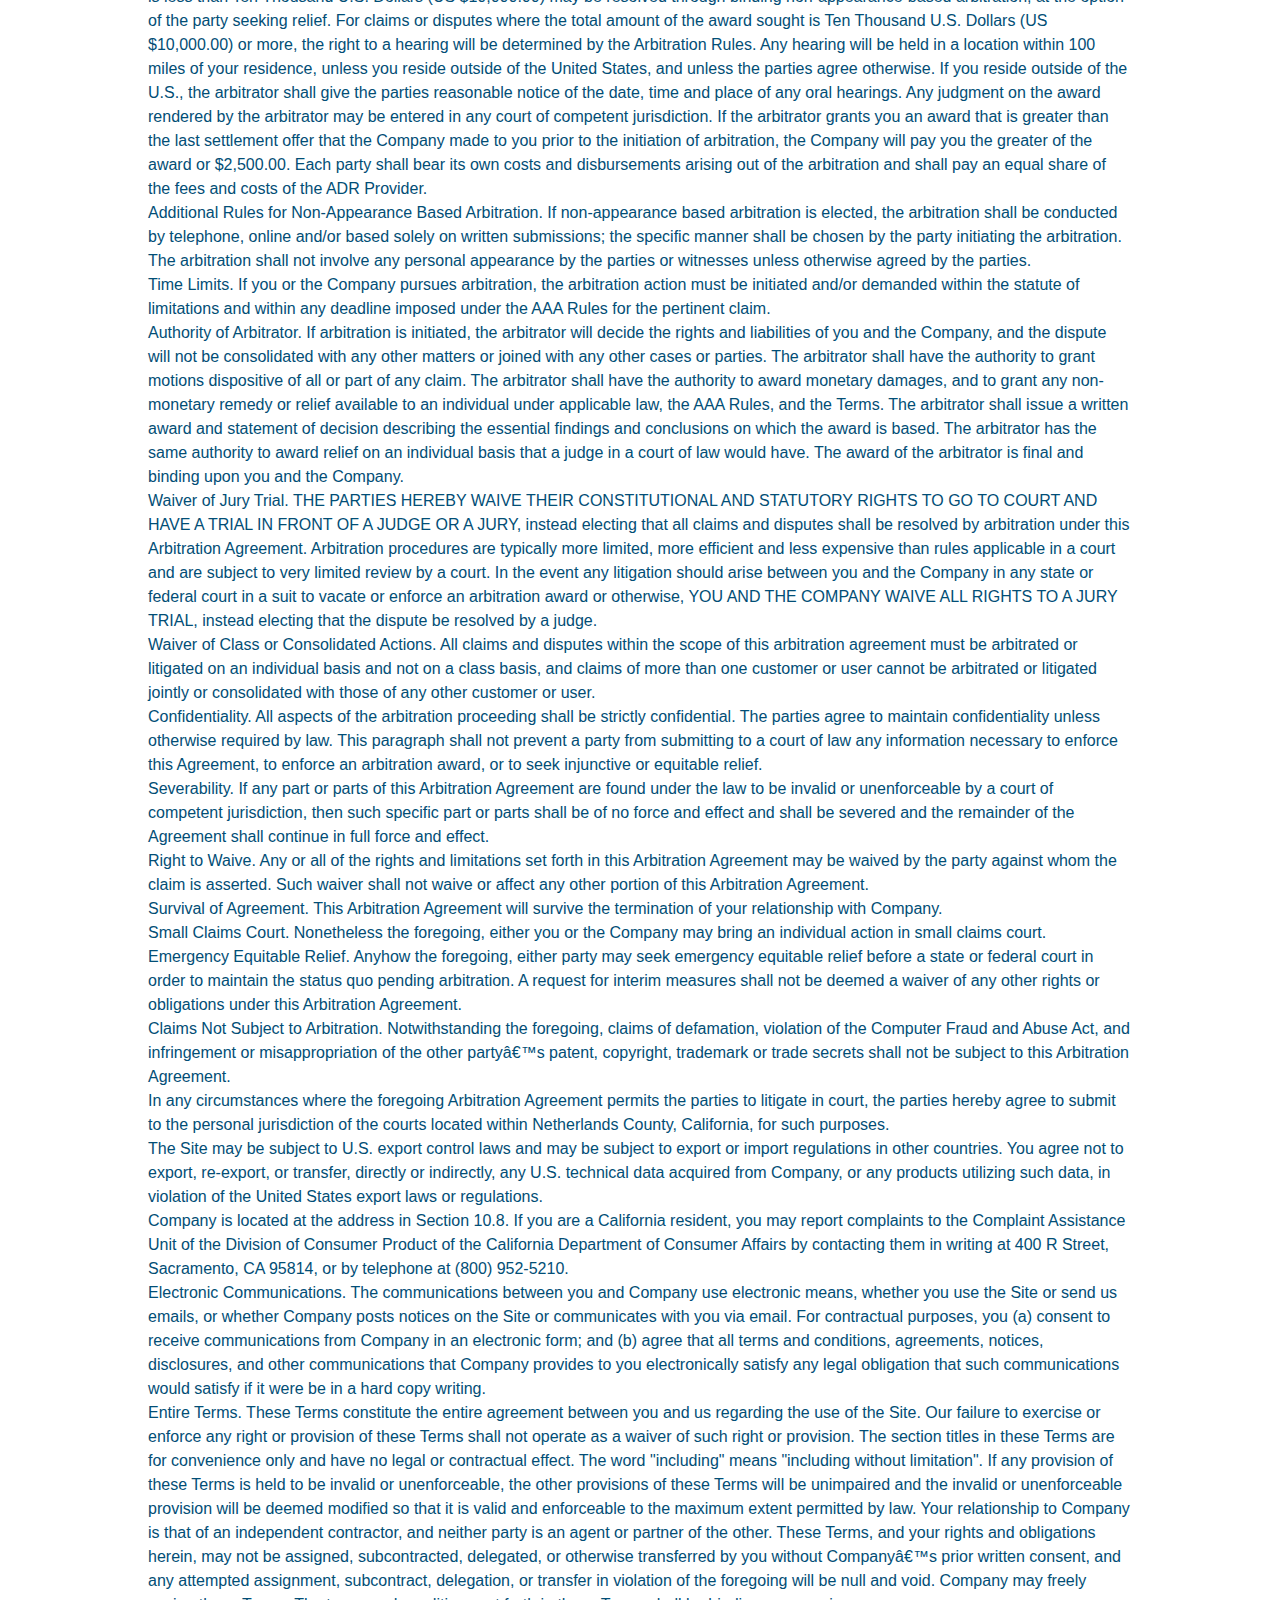
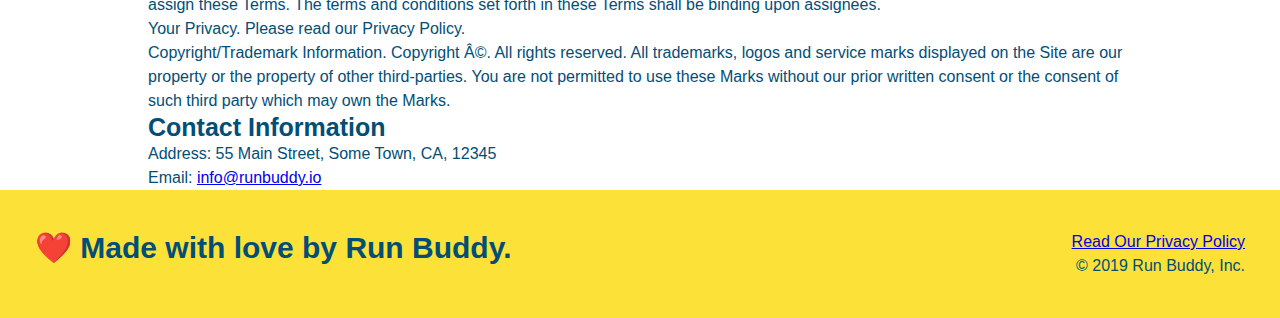
==== commit 6fadd5ca: "added mediaqueries templates" ====
--- a/privacy-policy.html
+++ b/privacy-policy.html
@@ -2,6 +2,7 @@
 <html lan="en">
     <head>
         <meta charset="UTF-8" />
+        <meta name="viewport" content="width=device-width, initial-scale=1.0" />
         <title>Privacy Policy - Run Buddy</title>
         <link rel="stylesheet" href="./assets/css/style.css" />
         <link rel="stylesheet" href="./assets/css/secondary-styles.css" />
--- a/assets/css/style.css
+++ b/assets/css/style.css
@@ -10,73 +10,80 @@
 header {
     padding: 20px 35px;
     background-color: #39a6b2;
-
+    display: flex;
+    justify-content: space-between;
+    flex-wrap: wrap;
 }
 header h1 {
     font-weight: bold;
     font-size: 36px;
     color: #fce138;
-    margin:0;
 }
 header a {
     text-decoration: none;
     color: #fce138;
 }
 header nav {
-    float: right;
     margin: 7px;
 }
-header nav ul li {
-    display: inline;
-}
-header nav ul li {
-    margin: 0 30px;
+header nav ul {
+    display: flex;
+    flex-wrap: wrap;
+    justify-content: space-between;
+    align-items: center;
+    list-style: none;
+}
+header nav ul li a {
+    padding: 10px 15px;
     font-weight: lighter;
-    font-size: 22px;
-}
-header h1 {
-    font-weight: bold;
-    font-size: 36px;
-    color: #fce138;
-    margin: 0;
-    display: inline
+    font-size: 1.55vw;
 }
 footer {
     background: #fce138;
     width: 100%;
     padding: 40px 35px;
+    color: #024e76;
+    display: flex;
+    justify-content: space-between;
+    flex-wrap: wrap;
 }
 footer h2 {
-    display:inline;
-    color: #024e76;
     font-size: 30px;
     margin: 0;
 }
 footer div {
-    float: right;
     line-height: 1.5;
     text-align: right;
 }
-footer a {
-    color: #024e76;
-}
 .hero {
     background-image: url("../images/hero-bg.jpg");
-    height: 600px;
     background-size: cover;
     background-position: center;
-    position: relative;
-    
+    display: flex;
+    justify-content: center;
+    flex-wrap: wrap;
+    align-items: flex-start;
 }
 .hero-form {
     background-color: #fce138;
     padding: 20px;
-    width: 500px;
     color: #024e76;
     border: solid 3px #024e76;
-    position: absolute;
-    bottom: 120px;
-    right: 140px;
+    width: 40%;
+    margin: 3.5%;
+}
+.hero-cta {
+    width: 35%;
+    text-align: right;
+    margin: 3.5%;
+    color: #fff;
+    font-size: 18px;
+    line-height: 1.2;
+}
+.hero-cta h2 {
+    font-style: italic;
+    font-size: 55px;
+    color: #fce138;
 }
 .hero-form h3 {
     font-size: 24px;
@@ -100,124 +107,146 @@
     border: none;
     padding: 10px 20px;
     font-size: 16px;
-    margin: 20px 0 20PX 0;
-}
-.intro {
-    text-align: center;
-    margin-top: 50px;
-    margin-bottom: 50px;
-}
-
+    margin: 20px 0 20px 0;
+}
 .intro p {
     line-height: 1.7;
     color: #39a6b2;
     width: 80%;
     font-size: 20px;
     margin: 0 auto;
-
-    }
+    text-align: center;
+}
+
 .steps {
+    background: #fce138;
+    padding-bottom: 120px;
+}
+.steps h2 {
+    color: #024e76;
+}
+.section-title {
+    font-size: 48px;
+    margin: 35px 0 35px 0;
+    padding-bottom: 20px;
     text-align: center;
-    background: #fce138;
-}
-.section-title {
-    font-size: 55px;
-    color: #024e76;
-    margin-bottom: 35px;
-    padding: 0 100px 0 100px;
-    display: inline-block;
-    border-bottom: 3px solid;
-}
+    margin: 0 auto 35px auto;
+    width: 50%;
+}
+
 .primary-border {
+    color: #024e76;
     border-color: #fce138;
     padding: 20px;
-  
 }
 .secondary-border {
     border-color: #39a6b2;
     padding: 20px;
-   
-}
-.steps div {
     margin-bottom: 80px;
 }
-.steps img {
-    width: 15%;
-    margin: 10px 0;
-}
-.steps h3 {
+.step {
+    margin: 50px auto;
+    padding-bottom: 50px;
+    width: 80%;
+    border-bottom: 1px solid #39a6b2;
+    display: flex;
+    flex-wrap: wrap;
+    align-items: center;
+    justify-content: space-between;
+}
+.step h3 {
     color: #024e76;
     font-size: 46px;
-    margin-top: 10px;
-}
-.steps p {
+    flex: 1 30%;
+}
+.step-info {
+    flex: 2 70%;
+    display: flex;
+    flex-wrap: wrap;
+    align-items: center;
+}
+.step-img {
+    flex: 1 12%;
+    margin-right: 20px;
+}
+.step-img img {
+    max-width: 100%;
+}
+.step-text {
+    flex: 12;
+}
+.step-text p {
     color: #39a6b2;
-    font-size: 23px;
-}
-.steps span {
-    font-size: 38px;
+    font-size: 18px;
+    margin: 30px 0;
+}
+.step-text h4 {
+    font-size: 26px;
+    line-height: 1.5;
+    color: #024e76;
 }
 .trainers {
-    text-align: center;
-}
+    width: 100%;
+    margin: 0 auto;
+    display: flex;
+    flex-wrap: wrap;
+    justify-content: space-around;
+}
+
 .trainer {
-    width: 900px;
-    margin: 0 auto 30px auto;
+    margin: 20px;
     background: #024e76;
     color: #fce138;
-    overflow: auto;
+    flex: 1;
+
 }
 .trainer img {
-    width: 35%;
-    float: left;
+    width: 100%;
+
 }
 .trainer-bio {
-    padding: 35px;
-    float: left;
-    width: 65%;
-}
-.text-left{
+    padding: 25px;
+    line-height: 1.3;
+}
+.text-left {
     text-align: left;
 }
 .text-right {
     text-align: right;
 }
+.flex-row {
+    display: flex;
+}
 .trainer-bio h3 {
-    font-size: 32px;
-    margin-bottom: 8px;
+    font-size: 28px;
 }
 .trainer-bio h4 {
     font-weight: lighter;
-    font-size: 26px;
-    margin-bottom: 25px;
+    font-size: 22px;
+    margin-bottom: 15px;
 }
 .trainer-bio p {
     font-size: 17px;
-    line-height: 1.3;
-}
-.section-title {
-    color: #fce138;
-    font-size: 55px;
-    margin:35px 0 35px 0;
-    padding: 0 100px 20px 100px;
-    display: inline-block;
-    margin-bottom: 35px;
+
 }
 .contact {
+    color: #fce138;
     background-color: #024e76;
-    text-align: center;
+}
+.contact-info {
+    display: flex;
+    justify-content: space-between;
+    flex-wrap: wrap;
+}
+.contact-info > * {
+    flex: 1;
+    margin: 15px;
 }
 .contact-info iframe {
-    width: 400px;
     height: 400px;
     padding-bottom: 35px;
 }
 .contact-info div {
-    width: 410px;
-    display: inline-block;
-    vertical-align: top;
-    text-align: left;
-    margin: 30px 0 0 60px;
     color: white;
 }
 .contact-info h3 {
@@ -227,9 +256,46 @@
 .contact-info p, .contact-info address {
     margin: 20px 0;
     line-height: 1.5;
-    font-size: 20px;
+    font-size: 16px;
     font-style: normal;
 }
 .contact-info a {
     color:#fce138;
+}
+.contact-form input, .contact-form textarea {
+    border: 1px solid #024e76;
+    display: block;
+    padding: 7px 15px;
+    font-size: 16px;
+    color: #024e76;
+    width: 100%;
+    margin-bottom: 15px;
+    margin-top: 5px;
+}
+.contact-form button {
+    width: 100%;
+    border: none;
+    background: #fce138;
+    color: #024e76;
+    text-align: center;
+    padding: 15px 0;
+    font-size: 16px;
+}
+/* Media Query for smaller desktop screens and smaller*/
+@media screen and (max-width: 980px) {
+    header h1 a {
+        
+    }
+}
+/* Media Query for tablets and smaller*/
+@media screen and (max-width: 768px) {
+    header h1{
+    
+    }
+}
+/* Media query for movile phones and smaller */
+@media screen and (max-width: 575px) {
+    header h1 {
+        
+    }
 }--- a/assets/css/secondary-styles.css
+++ b/assets/css/secondary-styles.css
@@ -12,7 +12,7 @@
     color: #fce138;
     display: inline-block;
     border-bottom: 4px solid #fce138;
-    padding: 40px 80px 20px 80px;
+    padding: 0 80px 15px 80px;
     margin-bottom: 80px;
     font-weight: normal;
     font-size: 42px;
